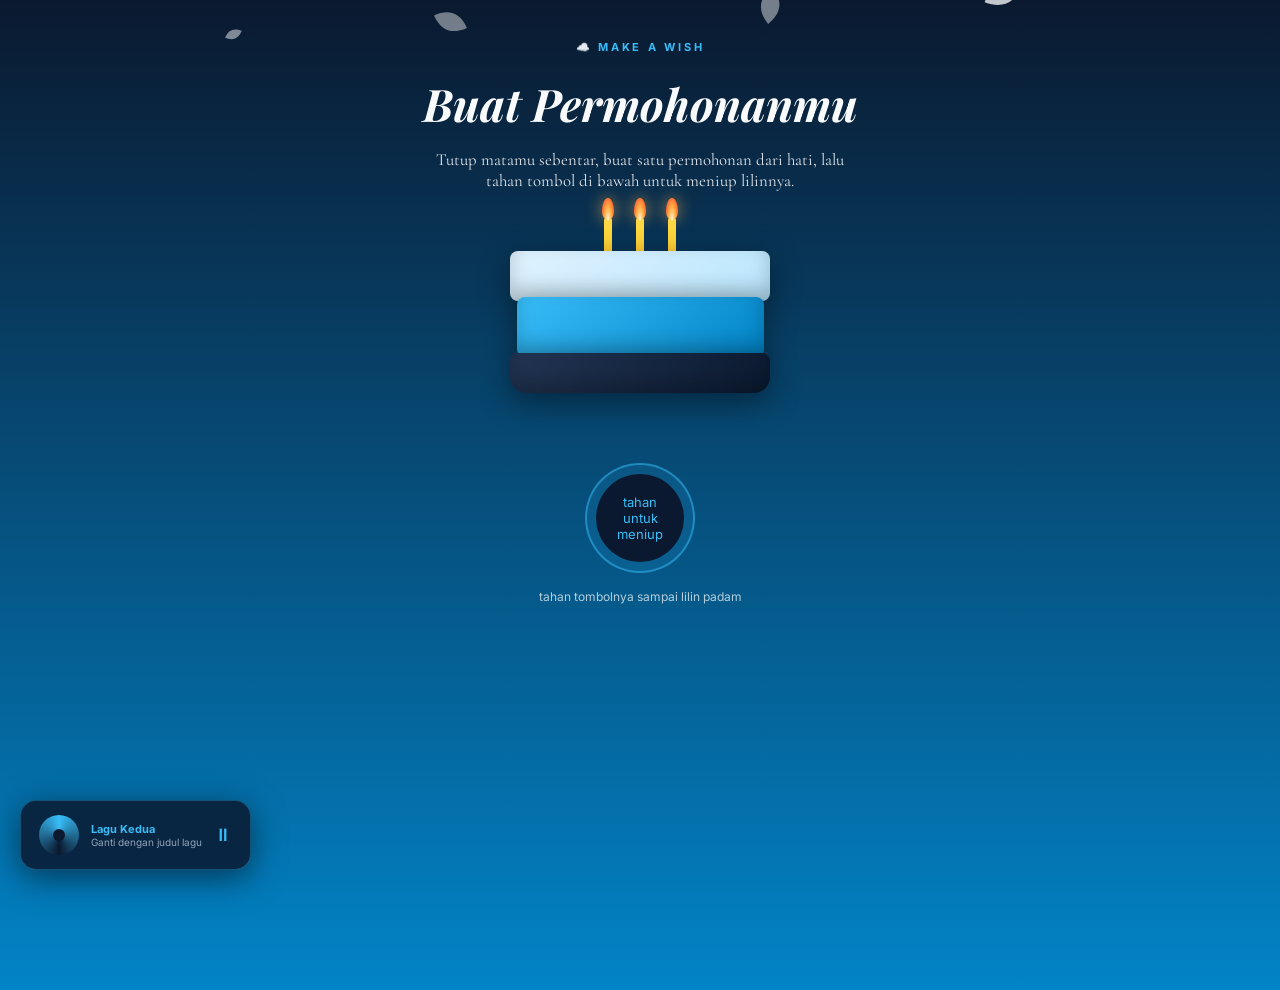
==== candle.html @ 5b965377 "jura birthday beta" ====
<!doctype html>
<html lang="id">
  <head>
    <meta charset="UTF-8" />
    <meta name="viewport" content="width=device-width, initial-scale=1.0" />
    <title>Buat Permohonanmu 🕯️</title>
    <link
      href="https://fonts.googleapis.com/css2?family=Playfair+Display:ital,wght@0,400;0,700;1,400;1,600&family=Cormorant+Garamond:ital,wght@0,300;0,400;1,300;1,400&family=Inter:wght@300;400;700&display=swap"
      rel="stylesheet"
    />
    <link rel="stylesheet" href="css/candle.css" />
  </head>
  <body>
    <canvas id="petal-canvas"></canvas>

    <div id="music-player">
      <div class="music-disc" id="disc" onclick="toggleMusic()"></div>
      <div class="music-info">
        <div class="music-title">Lagu Kedua</div>
        <div class="music-artist">Ganti dengan judul lagu</div>
      </div>
      <button
        class="music-btn"
        onclick="toggleMusic()"
        id="play-btn"
        title="Play / Pause"
      >
        ▶
      </button>
    </div>

    <audio id="bg-music" loop>
      <source src="audio/Birthday Song Piano.mp3" type="audio/mpeg" />
    </audio>

    <section id="candle-stage">
      <p class="candle-eyebrow">☁️ make a wish</p>
      <h1 class="candle-heading">Buat Permohonanmu</h1>
      <p class="candle-sub">
        Tutup matamu sebentar, buat satu permohonan dari hati, lalu tahan tombol
        di bawah untuk meniup lilinnya.
      </p>

      <div class="cake-wrapper">
        <div class="candles-row">
          <div class="candle">
            <div class="flame-wrap">
              <div class="flame"></div>
              <div class="smoke"></div>
            </div>
            <div class="candle-stick"></div>
          </div>
          <div class="candle">
            <div class="flame-wrap">
              <div class="flame"></div>
              <div class="smoke"></div>
            </div>
            <div class="candle-stick"></div>
          </div>
          <div class="candle">
            <div class="flame-wrap">
              <div class="flame"></div>
              <div class="smoke"></div>
            </div>
            <div class="candle-stick"></div>
          </div>
        </div>
        <div class="cake">
          <div class="cake-layer top"></div>
          <div class="cake-layer middle"></div>
          <div class="cake-layer base"></div>
        </div>
      </div>

      <div class="blow-control">
        <button class="blow-btn" id="blow-btn">
          <div class="blow-btn-progress" id="blow-progress"></div>
          <div class="blow-btn-inner" id="blow-inner">tahan untuk meniup</div>
        </button>
        <p class="blow-hint">tahan tombolnya sampai lilin padam</p>
      </div>

      <div class="wish-result" id="wish-result">
        <h2 class="wish-result-heading">Permohonanmu telah terkirim ✨</h2>
        <p class="wish-result-text">
          Semoga apa pun yang kamu harapkan barusan, perlahan menemukan jalannya
          untuk menjadi nyata. Tapi sebelum itu, ada satu hal lagi yang aku
          siapkan khusus untukmu.
        </p>
        <a href="secret.html" id="secret-link" class="secret-link-btn">
          💌 Buka surat rahasia untukmu
        </a>
      </div>
    </section>

    <script src="js/candle.js"></script>
  </body>
</html>
---- css/candle.css ----
:root {
  --navy-dark: #0a192f;
  --navy-base: #112240;
  --navy-light: #233554;
  --sky-dim: #0284c7;
  --sky-bright: #38bdf8;
  --gold: #fbbf24;
  --text-main: #f8fafc;
  --text-sub: #94a3b8;
}

* {
  margin: 0;
  padding: 0;
  box-sizing: border-box;
}

body {
  background: linear-gradient(180deg, var(--navy-dark) 0%, var(--sky-dim) 100%);
  color: var(--text-main);
  font-family: "Cormorant Garamond", serif;
  overflow-x: hidden;
  min-height: 100vh;
  opacity: 0;
  animation: fadeInPage 1s ease forwards;
}

@keyframes fadeInPage {
  to {
    opacity: 1;
  }
}
body.fading-out {
  animation: fadeOutPage 0.8s ease forwards;
}
@keyframes fadeOutPage {
  to {
    opacity: 0;
  }
}

#petal-canvas {
  position: fixed;
  top: 0;
  left: 0;
  width: 100%;
  height: 100%;
  pointer-events: none;
  z-index: 999;
}

/* MUSIC PLAYER */
#music-player {
  position: fixed;
  left: 20px;
  bottom: 30px;
  z-index: 1000;
  background: rgba(10, 25, 47, 0.85);
  backdrop-filter: blur(12px);
  border: 1px solid rgba(56, 189, 248, 0.3);
  border-radius: 16px;
  padding: 14px 18px;
  display: flex;
  align-items: center;
  gap: 12px;
  box-shadow: 0 8px 32px rgba(0, 0, 0, 0.5);
}

.music-disc {
  width: 40px;
  height: 40px;
  border-radius: 50%;
  background: conic-gradient(
    from 0deg,
    var(--sky-bright),
    var(--navy-dark),
    var(--sky-bright)
  );
  display: flex;
  align-items: center;
  justify-content: center;
  animation: spin 4s linear infinite;
  animation-play-state: paused;
}
.music-disc.playing {
  animation-play-state: running;
}
.music-disc::after {
  content: "";
  width: 12px;
  height: 12px;
  border-radius: 50%;
  background: var(--navy-dark);
}

/* INI YANG KEMAREN KELUPAAN BRE BIAR MUTER */
@keyframes spin {
  from {
    transform: rotate(0deg);
  }
  to {
    transform: rotate(360deg);
  }
}

.music-info {
  flex: 1;
}
.music-title {
  font-family: "Inter", sans-serif;
  font-size: 11px;
  font-weight: bold;
  color: var(--sky-bright);
}
.music-artist {
  font-family: "Inter", sans-serif;
  font-size: 10px;
  color: var(--text-sub);
}
.music-btn {
  background: none;
  border: none;
  cursor: pointer;
  color: var(--sky-bright);
  font-size: 18px;
}
.music-btn:hover {
  color: var(--text-main);
}

/* MAIN STAGE */
#candle-stage {
  min-height: 100vh;
  display: flex;
  flex-direction: column;
  align-items: center;
  justify-content: center;
  padding: 40px 20px;
  text-align: center;
}

.candle-eyebrow {
  font-family: "Inter", sans-serif;
  font-size: 11px;
  font-weight: bold;
  letter-spacing: 0.25em;
  text-transform: uppercase;
  color: var(--sky-bright);
  margin-bottom: 20px;
  opacity: 0;
  animation: fadeUp 0.8s ease 0.3s forwards;
}
.candle-heading {
  font-family: "Playfair Display", serif;
  font-size: clamp(1.8rem, 5vw, 2.8rem);
  font-style: italic;
  margin-bottom: 16px;
  opacity: 0;
  animation: fadeUp 0.8s ease 0.5s forwards;
}

/* WARNA FONT UDAH DIGANTI JADI PUTIH BIAR JELAS */
.candle-sub {
  font-size: 1.05rem;
  color: rgba(248, 250, 252, 0.9);
  margin-bottom: 60px;
  max-width: 420px;
  opacity: 0;
  animation: fadeUp 0.8s ease 0.7s forwards;
}

@keyframes fadeUp {
  from {
    opacity: 0;
    transform: translateY(20px);
  }
  to {
    opacity: 1;
    transform: translateY(0);
  }
}

/* CAKE + CANDLES */
.cake-wrapper {
  position: relative;
  opacity: 0;
  animation: fadeUp 1s ease 0.9s forwards;
}
.cake {
  width: 260px;
  position: relative;
}
.cake-layer {
  width: 100%;
  border-radius: 8px;
  position: relative;
  box-shadow:
    inset 0 -10px 20px rgba(0, 0, 0, 0.2),
    0 10px 30px rgba(0, 0, 0, 0.4);
}
.cake-layer.top {
  height: 50px;
  background: linear-gradient(135deg, #e0f2fe, #bae6fd);
  margin-bottom: -4px;
}
.cake-layer.middle {
  height: 60px;
  background: linear-gradient(135deg, var(--sky-bright), #0284c7);
  width: 95%;
  margin: 0 auto -4px;
}
.cake-layer.base {
  height: 40px;
  background: linear-gradient(135deg, var(--navy-light), var(--navy-dark));
  border-radius: 8px 8px 16px 16px;
}

.candles-row {
  position: absolute;
  top: -55px;
  left: 50%;
  transform: translateX(-50%);
  display: flex;
  gap: 18px;
}
.candle {
  display: flex;
  flex-direction: column;
  align-items: center;
}
.candle-stick {
  width: 8px;
  height: 50px;
  background: linear-gradient(to bottom, #fde047, var(--gold));
  border-radius: 2px;
}

.flame-wrap {
  position: relative;
  width: 14px;
  height: 24px;
  margin-bottom: -2px;
}
.flame {
  width: 12px;
  height: 22px;
  background: radial-gradient(
    ellipse at bottom,
    #fff5d6 0%,
    #ffb347 40%,
    #ff6b35 75%,
    transparent 100%
  );
  border-radius: 50% 50% 50% 50% / 60% 60% 40% 40%;
  position: absolute;
  bottom: 0;
  left: 1px;
  transform-origin: bottom center;
  animation: flicker 0.6s ease-in-out infinite alternate;
  filter: drop-shadow(0 0 8px rgba(255, 179, 71, 0.7));
  transition:
    opacity 0.4s ease,
    transform 0.4s ease;
}
@keyframes flicker {
  0% {
    transform: scale(1, 1) rotate(-2deg);
  }
  50% {
    transform: scale(1.05, 0.95) rotate(2deg);
  }
  100% {
    transform: scale(0.95, 1.05) rotate(-1deg);
  }
}
.candle.extinguished .flame {
  opacity: 0;
  transform: scale(0.3, 0.1);
}

.smoke {
  position: absolute;
  bottom: 20px;
  left: 2px;
  width: 10px;
  height: 10px;
  background: rgba(200, 200, 200, 0.5);
  border-radius: 50%;
  opacity: 0;
  pointer-events: none;
}
.candle.extinguished .smoke {
  animation: smokeRise 1.6s ease-out forwards;
}
@keyframes smokeRise {
  0% {
    opacity: 0.6;
    transform: translateY(0) scale(1);
  }
  100% {
    opacity: 0;
    transform: translateY(-50px) scale(2.5);
  }
}

/* BLOW BUTTON */
.blow-control {
  margin-top: 70px;
  display: flex;
  flex-direction: column;
  align-items: center;
  gap: 16px;
  opacity: 0;
  animation: fadeUp 0.8s ease 1.2s forwards;
}
.blow-btn {
  position: relative;
  width: 110px;
  height: 110px;
  border-radius: 50%;
  background: rgba(56, 189, 248, 0.1);
  border: 2px solid rgba(56, 189, 248, 0.5);
  cursor: pointer;
  display: flex;
  align-items: center;
  justify-content: center;
  font-size: 13px;
  font-family: "Inter", sans-serif;
  color: var(--sky-bright);
  overflow: hidden;
  user-select: none;
  transition: transform 0.15s ease;
}
.blow-btn:active {
  transform: scale(0.97);
}
.blow-btn-progress {
  position: absolute;
  inset: 0;
  border-radius: 50%;
  background: conic-gradient(
    var(--sky-bright) calc(var(--p, 0) * 1%),
    transparent 0
  );
}
.blow-btn-inner {
  position: relative;
  z-index: 2;
  width: 88px;
  height: 88px;
  border-radius: 50%;
  background: var(--navy-dark);
  display: flex;
  align-items: center;
  justify-content: center;
  text-align: center;
  padding: 8px;
}

/* FONT HINT DIBIKIN LEBIH TERANG */
.blow-hint {
  font-family: "Inter", sans-serif;
  font-size: 12px;
  color: rgba(255, 255, 255, 0.7);
}

/* WISH RESULT (FONT DITERANGIN + KASIH SHADOW) */
.wish-result {
  margin-top: 50px;
  max-width: 480px;
  opacity: 0;
  transform: translateY(15px);
  transition: all 0.8s ease;
  pointer-events: none;
}
.wish-result.visible {
  opacity: 1;
  transform: translateY(0);
  pointer-events: auto;
}
.wish-result-heading {
  font-family: "Playfair Display", serif;
  font-size: clamp(1.6rem, 4vw, 2.2rem);
  font-style: italic;
  margin-bottom: 18px;
  text-shadow: 0 2px 4px rgba(0, 0, 0, 0.3);
}
.wish-result-text {
  font-size: 1.1rem;
  line-height: 1.8;
  color: var(--text-main);
  margin-bottom: 36px;
  text-shadow: 0 1px 3px rgba(0, 0, 0, 0.3);
}

.secret-link-btn {
  display: inline-flex;
  align-items: center;
  gap: 10px;
  background: linear-gradient(
    135deg,
    rgba(56, 189, 248, 0.2),
    rgba(2, 132, 199, 0.5)
  );
  border: 1px solid rgba(56, 189, 248, 0.5);
  color: var(--text-main);
  font-family: "Cormorant Garamond", serif;
  font-style: italic;
  font-size: 1.1rem;
  padding: 15px 34px;
  border-radius: 50px;
  text-decoration: none;
  transition: all 0.3s ease;
  box-shadow: 0 8px 24px rgba(0, 0, 0, 0.4);
}
.secret-link-btn:hover {
  background: linear-gradient(
    135deg,
    rgba(56, 189, 248, 0.4),
    rgba(2, 132, 199, 0.8)
  );
  border-color: var(--sky-bright);
  transform: translateY(-3px);
}

.sparkle {
  position: fixed;
  pointer-events: none;
  font-size: 20px;
  z-index: 1001;
  animation: sparkleFloat 1.4s ease-out forwards;
}
@keyframes sparkleFloat {
  0% {
    opacity: 1;
    transform: translateY(0) scale(0.6) rotate(0deg);
  }
  100% {
    opacity: 0;
    transform: translateY(-120px) scale(1.2) rotate(180deg);
  }
}
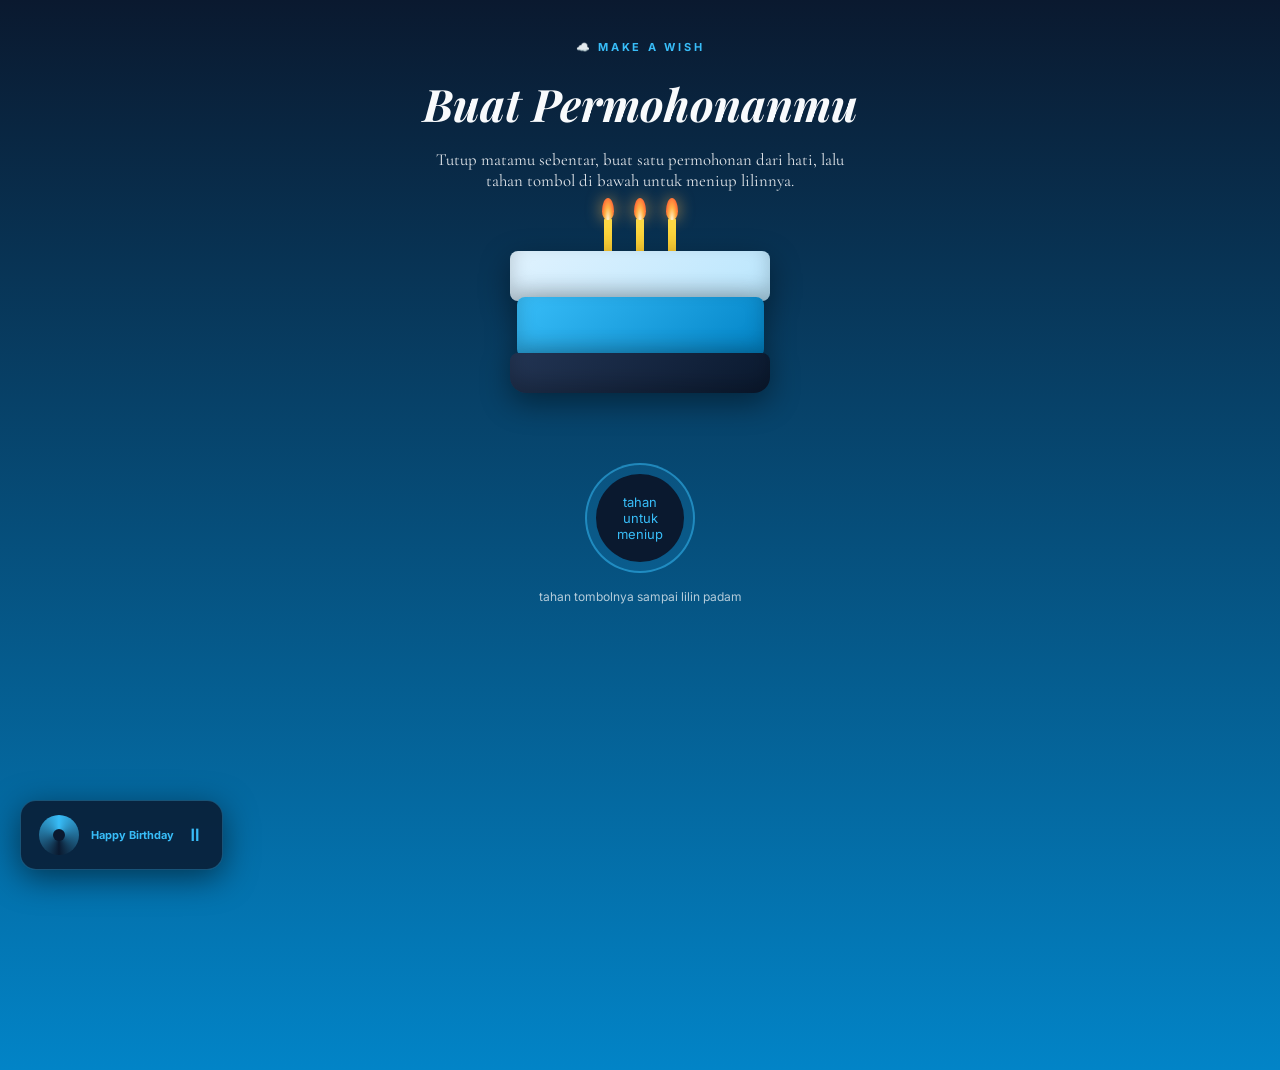
==== commit 214a9379: "jura birthday commit 2" ====
--- a/candle.html
+++ b/candle.html
@@ -13,11 +13,11 @@
   <body>
     <canvas id="petal-canvas"></canvas>
 
+    <!-- MUSIC PLAYER -->
     <div id="music-player">
       <div class="music-disc" id="disc" onclick="toggleMusic()"></div>
       <div class="music-info">
-        <div class="music-title">Lagu Kedua</div>
-        <div class="music-artist">Ganti dengan judul lagu</div>
+        <div class="music-title">Happy Birthday</div>
       </div>
       <button
         class="music-btn"
@@ -93,6 +93,25 @@
       </div>
     </section>
 
+    <!-- MODAL POPUP PASSWORD -->
+    <div id="pw-modal" class="modal-overlay">
+      <div class="modal-content">
+        <h3 class="modal-title">Surat Rahasia 💌</h3>
+        <p class="modal-text">Masukkan password untuk membuka surat ini:</p>
+        <input
+          type="password"
+          id="pw-input"
+          placeholder="Ketik password di sini..."
+          autocomplete="off"
+        />
+        <p id="pw-error" class="modal-error"></p>
+        <div class="modal-buttons">
+          <button id="pw-cancel" class="modal-btn cancel">Batal</button>
+          <button id="pw-submit" class="modal-btn submit">Buka Surat</button>
+        </div>
+      </div>
+    </div>
+
     <script src="js/candle.js"></script>
   </body>
 </html>
--- a/css/candle.css
+++ b/css/candle.css
@@ -135,7 +135,8 @@
   flex-direction: column;
   align-items: center;
   justify-content: center;
-  padding: 40px 20px;
+  /* Tambahin padding bawah jadi 120px biar tombol di HP aman ga ketimpa musik */
+  padding: 40px 20px 120px 20px;
   text-align: center;
 }
 
@@ -440,3 +441,121 @@
     transform: translateY(-120px) scale(1.2) rotate(180deg);
   }
 }
+
+/* =====================
+   MODAL POP-UP PASSWORD
+   ===================== */
+.modal-overlay {
+  position: fixed;
+  top: 0;
+  left: 0;
+  width: 100%;
+  height: 100%;
+  background: rgba(10, 25, 47, 0.85);
+  backdrop-filter: blur(8px);
+  display: flex;
+  align-items: center;
+  justify-content: center;
+  z-index: 2000;
+  opacity: 0;
+  pointer-events: none;
+  transition: all 0.3s ease;
+}
+.modal-overlay.active {
+  opacity: 1;
+  pointer-events: auto;
+}
+
+.modal-content {
+  background: var(--navy-base);
+  border: 1px solid rgba(56, 189, 248, 0.4);
+  padding: 35px 30px;
+  border-radius: 20px;
+  text-align: center;
+  max-width: 340px;
+  width: 90%;
+  transform: translateY(30px);
+  transition: all 0.4s cubic-bezier(0.4, 0, 0.2, 1);
+  box-shadow:
+    0 15px 40px rgba(0, 0, 0, 0.6),
+    inset 0 1px 0 rgba(255, 255, 255, 0.05);
+}
+.modal-overlay.active .modal-content {
+  transform: translateY(0);
+}
+
+.modal-title {
+  color: var(--sky-bright);
+  font-family: "Playfair Display", serif;
+  font-size: 1.6rem;
+  font-style: italic;
+  margin-bottom: 12px;
+}
+.modal-text {
+  color: var(--text-sub);
+  font-size: 0.95rem;
+  margin-bottom: 24px;
+  line-height: 1.5;
+}
+
+#pw-input {
+  width: 100%;
+  padding: 14px;
+  border-radius: 12px;
+  border: 1px solid rgba(56, 189, 248, 0.3);
+  background: var(--navy-dark);
+  color: var(--text-main);
+  font-family: "Inter", sans-serif;
+  margin-bottom: 8px;
+  text-align: center;
+  outline: none;
+  font-size: 1rem;
+  transition: all 0.3s ease;
+}
+#pw-input:focus {
+  border-color: var(--sky-bright);
+  box-shadow: 0 0 10px rgba(56, 189, 248, 0.2);
+}
+
+.modal-error {
+  color: #f43f5e;
+  font-size: 0.85rem;
+  height: 1rem;
+  margin-bottom: 20px;
+  font-weight: bold;
+}
+
+.modal-buttons {
+  display: flex;
+  gap: 12px;
+  justify-content: center;
+}
+.modal-btn {
+  padding: 12px 24px;
+  border-radius: 50px;
+  border: none;
+  cursor: pointer;
+  font-family: "Inter", sans-serif;
+  font-weight: bold;
+  font-size: 0.95rem;
+  transition: all 0.2s;
+}
+.modal-btn.cancel {
+  background: transparent;
+  color: var(--text-sub);
+  border: 1px solid rgba(255, 255, 255, 0.2);
+}
+.modal-btn.cancel:hover {
+  background: rgba(255, 255, 255, 0.05);
+  color: var(--text-main);
+  border-color: rgba(255, 255, 255, 0.4);
+}
+.modal-btn.submit {
+  background: linear-gradient(135deg, var(--sky-dim), var(--sky-bright));
+  color: var(--navy-dark);
+  box-shadow: 0 4px 15px rgba(56, 189, 248, 0.3);
+}
+.modal-btn.submit:hover {
+  transform: translateY(-2px);
+  box-shadow: 0 6px 20px rgba(56, 189, 248, 0.4);
+}
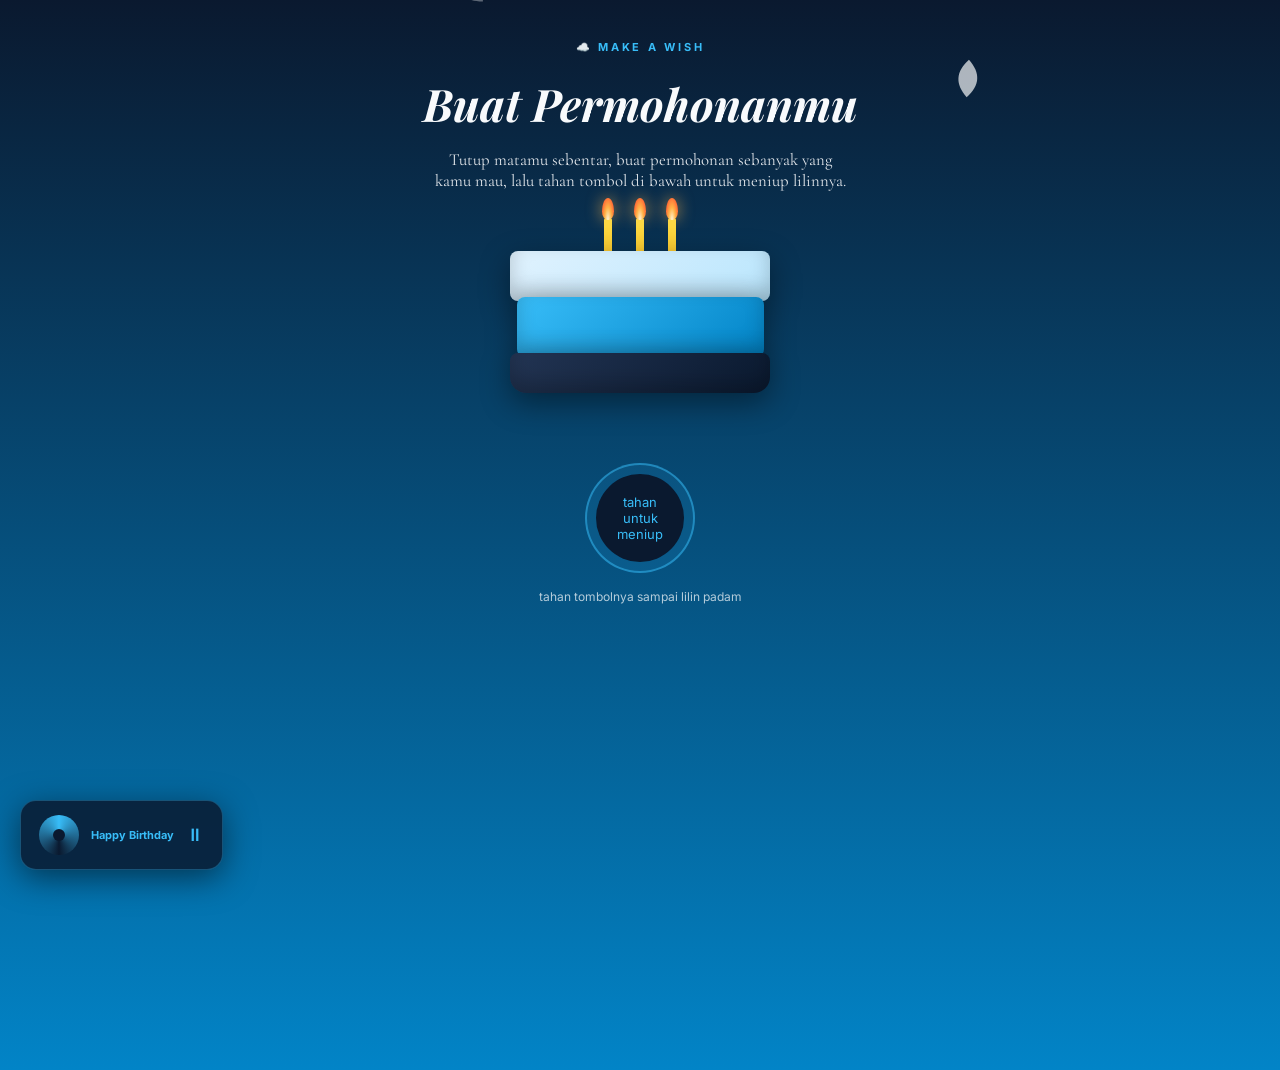
==== commit f93e329c: "fix" ====
--- a/candle.html
+++ b/candle.html
@@ -37,7 +37,7 @@
       <p class="candle-eyebrow">☁️ make a wish</p>
       <h1 class="candle-heading">Buat Permohonanmu</h1>
       <p class="candle-sub">
-        Tutup matamu sebentar, buat satu permohonan dari hati, lalu tahan tombol
+        Tutup matamu sebentar, buat permohonan sebanyak yang kamu mau, lalu tahan tombol
         di bawah untuk meniup lilinnya.
       </p>
 
@@ -96,8 +96,11 @@
     <!-- MODAL POPUP PASSWORD -->
     <div id="pw-modal" class="modal-overlay">
       <div class="modal-content">
-        <h3 class="modal-title">Surat Rahasia 💌</h3>
-        <p class="modal-text">Masukkan password untuk membuka surat ini:</p>
+        <h3 class="modal-title">💌 Surat Rahasia 💌</h3>
+        <p class="modal-text">Aku mau bikin ribet dikit wkwkwk, kamu tanya gpt untuk terjemahin kode ini ya dan terjemahannya itu buat buka suratnya</p>
+        <p class="modal-text">
+          01101001 00100000 01101100 01101111 01110110 01100101 00100000 01111001 01101111 01110101 00001010
+        </p>
         <input
           type="password"
           id="pw-input"
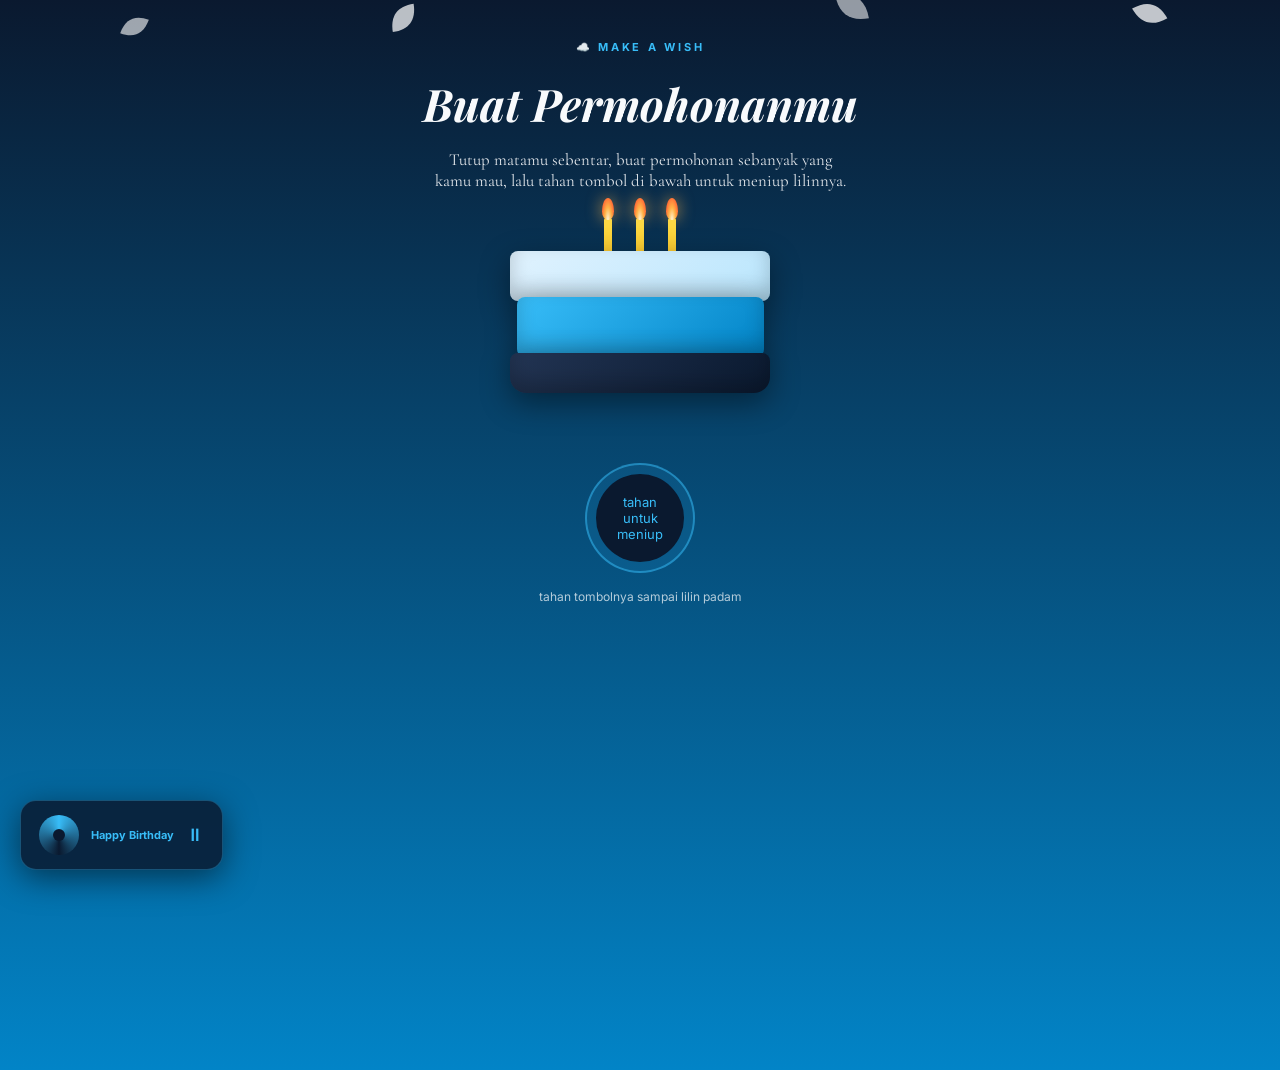
==== commit 369b6edf: "fix 3" ====
--- a/candle.html
+++ b/candle.html
@@ -97,7 +97,7 @@
     <div id="pw-modal" class="modal-overlay">
       <div class="modal-content">
         <h3 class="modal-title">💌 Surat Rahasia 💌</h3>
-        <p class="modal-text">Aku mau bikin ribet dikit wkwkwk, kamu tanya gpt untuk terjemahin kode ini ya dan terjemahannya itu buat buka suratnya</p>
+        <p class="modal-text">Aku mau bikin ribet dikit wkwkwk, coba kamu copas terus tanya gpt untuk terjemahin kode ini ya dan terjemahannya itu buat buka suratnya</p>
         <p class="modal-text">
           01101001 00100000 01101100 01101111 01110110 01100101 00100000 01111001 01101111 01110101 00001010
         </p>
